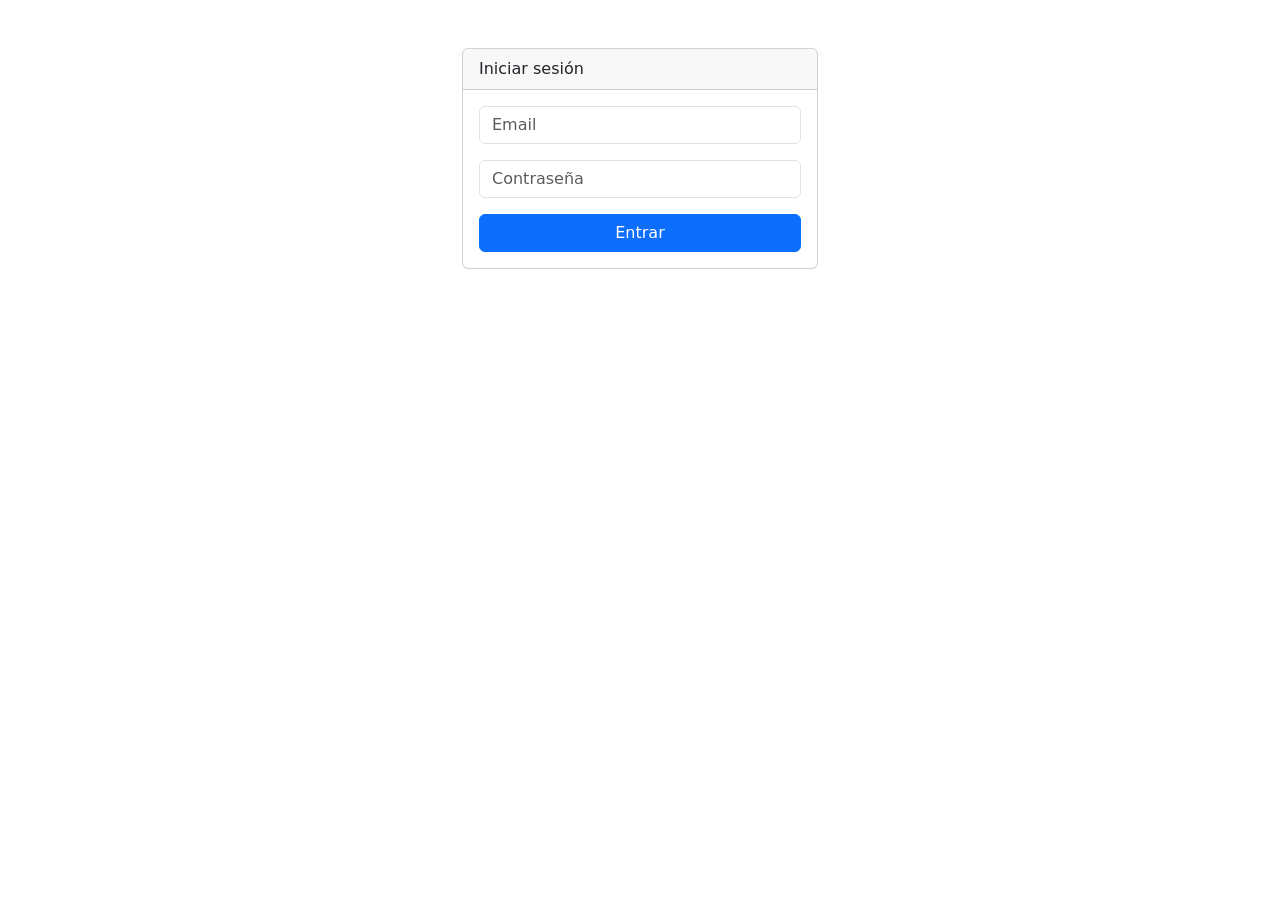
==== frontend/login.html @ f65bad0b "feat: gestor de inventario completo" ====
<!DOCTYPE html>
<html lang="es">
<head>
    <meta charset="UTF-8">
    <meta name="viewport" content="width=device-width, initial-scale=1.0">
    <title>Login - Inventario</title>

    <link href="https://cdn.jsdelivr.net/npm/bootstrap@5.3.8/dist/css/bootstrap.min.css" rel="stylesheet">
</head>
<body>

<div class="container">

    <div class="row justify-content-center mt-5">

        <div class="col-md-4">

            <div class="card">

                <div class="card-header">
                    Iniciar sesión
                </div>

                <div class="card-body">

                    <form id="loginForm">

                        <div class="mb-3">
                            <input
                                type="email"
                                id="email"
                                class="form-control"
                                placeholder="Email"
                                required
                            >
                        </div>

                        <div class="mb-3">
                            <input
                                type="password"
                                id="password"
                                class="form-control"
                                placeholder="Contraseña"
                                required
                            >
                        </div>

                        <button
                            type="submit"
                            class="btn btn-primary w-100">
                            Entrar
                        </button>

                    </form>

                </div>

            </div>

        </div>

    </div>

</div>

<script src="js/login.js"></script>

</body>
</html>
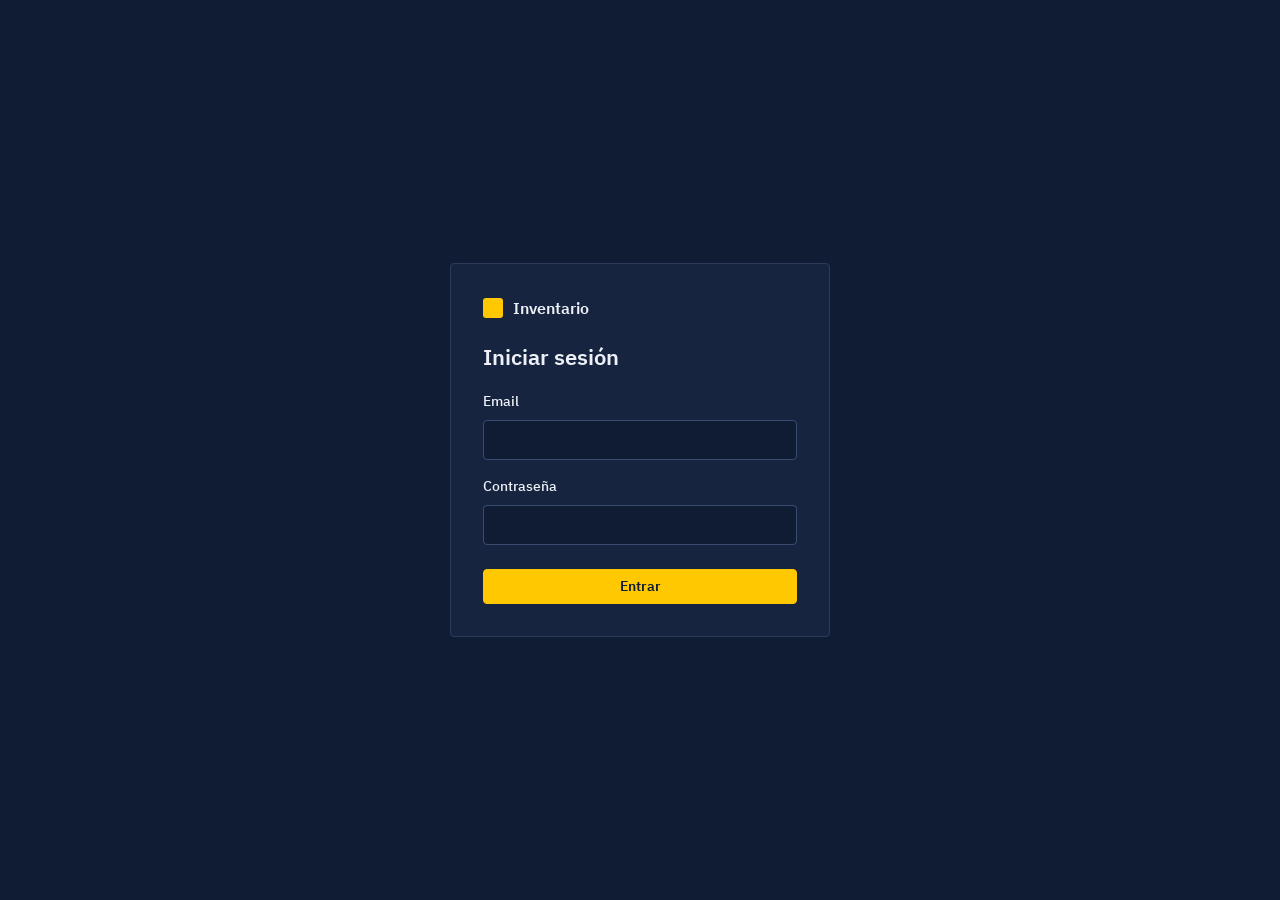
==== commit f2c70718: "Rediseño visual: barra superior, tema claro/oscuro, tipografía IBM Plex Sans alojada y estilos unifi" ====
--- a/frontend/login.html
+++ b/frontend/login.html
@@ -3,67 +3,62 @@
 <head>
     <meta charset="UTF-8">
     <meta name="viewport" content="width=device-width, initial-scale=1.0">
-    <title>Login - Inventario</title>
+    <title>Iniciar sesión - Inventario</title>
+    <link rel="icon" type="image/svg+xml" href="favicon.svg">
 
-    <link href="https://cdn.jsdelivr.net/npm/bootstrap@5.3.8/dist/css/bootstrap.min.css" rel="stylesheet">
+    <link href="vendor/bootstrap/bootstrap.min.css" rel="stylesheet">
+    <link rel="stylesheet" href="css/style.css?v=3">
+    <script src="js/tema.js"></script>
 </head>
 <body>
 
-<div class="container">
+<main class="login-page">
 
-    <div class="row justify-content-center mt-5">
+    <div class="login-card">
 
-        <div class="col-md-4">
+        <div class="brand">
+            <span class="brand-mark" aria-hidden="true"></span>
+            Inventario
+        </div>
 
-            <div class="card">
+        <h1>Iniciar sesión</h1>
 
-                <div class="card-header">
-                    Iniciar sesión
-                </div>
+        <form id="loginForm">
 
-                <div class="card-body">
-
-                    <form id="loginForm">
-
-                        <div class="mb-3">
-                            <input
-                                type="email"
-                                id="email"
-                                class="form-control"
-                                placeholder="Email"
-                                required
-                            >
-                        </div>
-
-                        <div class="mb-3">
-                            <input
-                                type="password"
-                                id="password"
-                                class="form-control"
-                                placeholder="Contraseña"
-                                required
-                            >
-                        </div>
-
-                        <button
-                            type="submit"
-                            class="btn btn-primary w-100">
-                            Entrar
-                        </button>
-
-                    </form>
-
-                </div>
-
+            <div class="mb-3">
+                <label for="email" class="form-label">Email</label>
+                <input
+                    type="email"
+                    id="email"
+                    class="form-control"
+                    autocomplete="username"
+                    required
+                >
             </div>
 
-        </div>
+            <div class="mb-4">
+                <label for="password" class="form-label">Contraseña</label>
+                <input
+                    type="password"
+                    id="password"
+                    class="form-control"
+                    autocomplete="current-password"
+                    required
+                >
+            </div>
+
+            <button type="submit" class="btn btn-primary w-100">
+                Entrar
+            </button>
+
+        </form>
 
     </div>
 
-</div>
+</main>
 
-<script src="js/login.js"></script>
+<script src="js/config.js?v=2"></script>
+<script src="js/login.js?v=2"></script>
 
 </body>
-</html>+</html>
--- a/frontend/css/style.css
+++ b/frontend/css/style.css
@@ -0,0 +1,628 @@
+/* ==========================================================================
+   Gestor de inventario · estilos
+   Estructura: fuentes · tokens (claro/oscuro) · base · barra superior ·
+   contenido · componentes de Bootstrap · login · SweetAlert2 · responsive
+   ========================================================================== */
+
+/* Fuentes (alojadas en el proyecto, licencia SIL OFL) */
+
+@font-face {
+    font-family: "IBM Plex Sans";
+    font-style: normal;
+    font-weight: 400;
+    font-display: swap;
+    src: url("../vendor/ibm-plex-sans/ibm-plex-sans-latin-400-normal.woff2") format("woff2");
+}
+@font-face {
+    font-family: "IBM Plex Sans";
+    font-style: normal;
+    font-weight: 500;
+    font-display: swap;
+    src: url("../vendor/ibm-plex-sans/ibm-plex-sans-latin-500-normal.woff2") format("woff2");
+}
+@font-face {
+    font-family: "IBM Plex Sans";
+    font-style: normal;
+    font-weight: 600;
+    font-display: swap;
+    src: url("../vendor/ibm-plex-sans/ibm-plex-sans-latin-600-normal.woff2") format("woff2");
+}
+
+/* Tokens ------------------------------------------------------------------ */
+
+:root,
+[data-bs-theme="light"] {
+    --bg: #eef1f6;
+    --panel: #ffffff;
+    --line: #d5dce8;
+    --line-strong: #aeb9cc;
+    --row-line: #e5eaf2;
+    --hover: #f3f6fa;
+    --text: #14213d;
+    --muted: #55627a;
+    --accent: #ffc800;
+    --accent-hover: #e6b400;
+    --accent-ink: #101c34;
+    --link: #1b3f8b;
+    --focus: #14213d;
+    --warn-text: #7a5600;
+    --input-bg: #ffffff;
+
+    --b-success: #17694a;
+    --b-danger: #b02a2a;
+    --b-warning: #7a5600;
+    --b-info: #1f5c9e;
+    --b-secondary: #4a566b;
+    --b-primary: #14213d;
+
+    --chart-1: #14213d;
+    --chart-2: #e0a800;
+    --chart-3: #4a78b5;
+    --chart-4: #8da0bd;
+    --chart-5: #2f9e7a;
+    --chart-6: #c76b2e;
+
+    --bs-body-bg: var(--bg);
+    --bs-body-color: var(--text);
+    --bs-secondary-color: var(--muted);
+    --bs-border-color: var(--line);
+    --bs-link-color: var(--link);
+    --bs-link-hover-color: var(--text);
+    --bs-link-color-rgb: 27, 63, 139;
+}
+
+[data-bs-theme="dark"] {
+    --bg: #101c34;
+    --panel: #16243f;
+    --line: #2b3b5a;
+    --line-strong: #3a4c70;
+    --row-line: #22335a;
+    --hover: #1b2b4b;
+    --text: #edf1f7;
+    --muted: #a8b5ca;
+    --accent: #ffc800;
+    --accent-hover: #ffd633;
+    --accent-ink: #101c34;
+    --link: #ffc800;
+    --focus: #ffc800;
+    --warn-text: #ffc800;
+    --input-bg: #101c34;
+
+    --b-success: #5fd0a0;
+    --b-danger: #ff8a8a;
+    --b-warning: #ffc800;
+    --b-info: #7fb2e5;
+    --b-secondary: #a8b5ca;
+    --b-primary: #ffc800;
+
+    --chart-1: #ffc800;
+    --chart-2: #7fb2e5;
+    --chart-3: #4a78b5;
+    --chart-4: #b8c4d9;
+    --chart-5: #5fd0a0;
+    --chart-6: #e58f52;
+
+    --bs-body-bg: var(--bg);
+    --bs-body-color: var(--text);
+    --bs-secondary-color: var(--muted);
+    --bs-border-color: var(--line);
+    --bs-link-color: var(--link);
+    --bs-link-hover-color: #ffd633;
+    --bs-link-color-rgb: 255, 200, 0;
+}
+
+:root {
+    --bar: #0b1426;
+    --bar-text: #edf1f7;
+    --bar-muted: #a8b5ca;
+    --bar-line: #2b3b5a;
+    --radius: 4px;
+    --bs-body-font-family: "IBM Plex Sans", system-ui, -apple-system, "Segoe UI", sans-serif;
+    --bs-body-font-size: 0.875rem;
+    --bs-body-line-height: 1.5;
+    --bs-border-radius: 4px;
+    --bs-border-radius-sm: 3px;
+    --bs-border-radius-lg: 4px;
+}
+
+/* Base -------------------------------------------------------------------- */
+
+* { box-sizing: border-box; }
+
+html, body {
+    margin: 0;
+    padding: 0;
+    min-height: 100%;
+}
+
+body {
+    font-variant-numeric: tabular-nums;
+}
+
+a { text-underline-offset: 2px; }
+
+:focus-visible {
+    outline: 2px solid var(--focus);
+    outline-offset: 2px;
+}
+
+/* Barra superior ----------------------------------------------------------- */
+
+.layout {
+    min-height: 100vh;
+    display: flex;
+    flex-direction: column;
+}
+
+.appbar {
+    display: flex;
+    flex-wrap: wrap;
+    align-items: center;
+    gap: 8px 32px;
+    padding: 0 32px;
+    min-height: 56px;
+    background: var(--bar);
+    border-bottom: 1px solid var(--bar-line);
+    color: var(--bar-text);
+}
+
+.brand {
+    display: flex;
+    text-decoration: none;
+    align-items: center;
+    gap: 10px;
+    font-size: 16px;
+    font-weight: 600;
+    color: var(--bar-text);
+}
+
+.brand-mark {
+    width: 20px;
+    height: 20px;
+    border-radius: 3px;
+    background: var(--accent);
+    display: inline-block;
+}
+
+.appnav {
+    display: flex;
+    flex: 1 1 auto;
+    min-width: 0;
+    overflow-x: auto;
+    scrollbar-width: none;
+}
+
+.appnav::-webkit-scrollbar { display: none; }
+
+.nav-item {
+    display: inline-flex;
+    align-items: center;
+    padding: 18px 14px 16px;
+    border: 0;
+    border-bottom: 2px solid transparent;
+    background: none;
+    color: var(--bar-muted);
+    font: inherit;
+    font-weight: 500;
+    white-space: nowrap;
+    cursor: pointer;
+}
+
+.nav-item:hover { color: var(--accent); }
+
+.nav-item.active {
+    color: var(--bar-text);
+    border-bottom-color: var(--accent);
+}
+
+.nav-item:focus-visible {
+    outline: 2px solid var(--accent);
+    outline-offset: -2px;
+}
+
+.appbar-right {
+    display: flex;
+    align-items: center;
+    gap: 6px;
+    margin-left: auto;
+}
+
+.topbar-user {
+    color: var(--bar-muted);
+    margin-right: 10px;
+}
+
+.bar-link {
+    padding: 8px 10px;
+    border: 0;
+    background: none;
+    color: var(--bar-muted);
+    font: inherit;
+    cursor: pointer;
+    text-decoration: underline;
+    text-underline-offset: 3px;
+}
+
+.bar-link:hover { color: var(--accent); }
+
+.bar-link:focus-visible,
+.btn-icon:focus-visible {
+    outline: 2px solid var(--accent);
+    outline-offset: 2px;
+}
+
+.btn-icon {
+    background: none;
+    border: 1px solid var(--bar-line);
+    border-radius: var(--radius);
+    padding: 5px 9px;
+    color: var(--bar-text);
+    cursor: pointer;
+    font-size: 16px;
+    line-height: 1;
+}
+
+.btn-icon:hover { border-color: var(--accent); color: var(--accent); }
+
+/* Contenido ---------------------------------------------------------------- */
+
+.main {
+    width: 100%;
+    max-width: 1280px;
+    margin: 0 auto;
+    padding: 28px 32px 48px;
+}
+
+.topbar-title {
+    margin: 0 0 20px;
+    font-size: 24px;
+    font-weight: 600;
+    color: var(--text);
+}
+
+.seccion { padding: 0; }
+
+.card-box {
+    background: var(--panel);
+    border: 1px solid var(--line);
+    border-radius: var(--radius);
+    padding: 20px 24px;
+    margin-bottom: 20px;
+}
+
+.card-box-title {
+    margin: 0 0 16px;
+    font-size: 15px;
+    font-weight: 600;
+    color: var(--text);
+}
+
+/* Resumen del dashboard: un solo panel con celdas separadas por una línea */
+
+.cards-grid {
+    display: grid;
+    grid-template-columns: repeat(auto-fit, minmax(200px, 1fr));
+    gap: 1px;
+    margin-bottom: 20px;
+    background: var(--line);
+    border: 1px solid var(--line);
+    border-radius: var(--radius);
+    overflow: hidden;
+}
+
+.stat-card {
+    display: flex;
+    flex-direction: column;
+    gap: 4px;
+    padding: 20px 24px;
+    background: var(--panel);
+}
+
+.stat-label { color: var(--muted); }
+
+.stat-value {
+    font-size: 30px;
+    font-weight: 600;
+    line-height: 1.2;
+    color: var(--text);
+}
+
+.stat-card.danger .stat-value { color: var(--warn-text); }
+.stat-card.danger .stat-label { color: var(--muted); }
+
+.charts-grid {
+    display: grid;
+    grid-template-columns: 1fr 1fr;
+    gap: 20px;
+}
+
+.charts-grid .card-box { margin-bottom: 0; }
+
+.section-toolbar {
+    display: flex;
+    flex-direction: column;
+    gap: 10px;
+    margin-bottom: 14px;
+}
+
+.section-actions {
+    display: flex;
+    flex-wrap: wrap;
+    gap: 8px;
+    margin-bottom: 14px;
+}
+
+.filtros {
+    display: flex;
+    flex-wrap: wrap;
+    gap: 6px;
+}
+
+.filtros .btn.activo {
+    background: var(--accent);
+    border-color: var(--accent);
+    color: var(--accent-ink);
+}
+
+/* Botones ------------------------------------------------------------------ */
+
+.btn {
+    --bs-btn-border-radius: var(--radius);
+    --bs-btn-font-weight: 500;
+    --bs-btn-font-size: 0.875rem;
+    --bs-btn-focus-shadow-rgb: 255, 200, 0;
+}
+
+.btn-primary {
+    --bs-btn-color: var(--accent-ink);
+    --bs-btn-bg: var(--accent);
+    --bs-btn-border-color: var(--accent);
+    --bs-btn-hover-color: var(--accent-ink);
+    --bs-btn-hover-bg: var(--accent-hover);
+    --bs-btn-hover-border-color: var(--accent-hover);
+    --bs-btn-active-color: var(--accent-ink);
+    --bs-btn-active-bg: var(--accent-hover);
+    --bs-btn-active-border-color: var(--accent-hover);
+    --bs-btn-disabled-color: var(--accent-ink);
+    --bs-btn-disabled-bg: var(--accent);
+    --bs-btn-disabled-border-color: var(--accent);
+    font-weight: 600;
+}
+
+.btn-secondary,
+.btn-outline-secondary,
+.btn-outline-primary {
+    --bs-btn-color: var(--text);
+    --bs-btn-bg: transparent;
+    --bs-btn-border-color: var(--line-strong);
+    --bs-btn-hover-color: var(--text);
+    --bs-btn-hover-bg: var(--hover);
+    --bs-btn-hover-border-color: var(--text);
+    --bs-btn-active-color: var(--text);
+    --bs-btn-active-bg: var(--hover);
+    --bs-btn-active-border-color: var(--text);
+    --bs-btn-disabled-color: var(--muted);
+    --bs-btn-disabled-bg: transparent;
+    --bs-btn-disabled-border-color: var(--line);
+}
+
+.btn-outline-danger {
+    --bs-btn-color: var(--b-danger);
+    --bs-btn-bg: transparent;
+    --bs-btn-border-color: var(--line-strong);
+    --bs-btn-hover-color: var(--b-danger);
+    --bs-btn-hover-bg: var(--hover);
+    --bs-btn-hover-border-color: var(--b-danger);
+    --bs-btn-active-color: var(--b-danger);
+    --bs-btn-active-bg: var(--hover);
+    --bs-btn-active-border-color: var(--b-danger);
+}
+
+.btn-outline-warning {
+    --bs-btn-color: var(--b-warning);
+    --bs-btn-bg: transparent;
+    --bs-btn-border-color: var(--line-strong);
+    --bs-btn-hover-color: var(--b-warning);
+    --bs-btn-hover-bg: var(--hover);
+    --bs-btn-hover-border-color: var(--b-warning);
+    --bs-btn-active-color: var(--b-warning);
+    --bs-btn-active-bg: var(--hover);
+    --bs-btn-active-border-color: var(--b-warning);
+}
+
+.btn-success {
+    --bs-btn-color: #ffffff;
+    --bs-btn-bg: #1f8a5c;
+    --bs-btn-border-color: #1f8a5c;
+    --bs-btn-hover-color: #ffffff;
+    --bs-btn-hover-bg: #187049;
+    --bs-btn-hover-border-color: #187049;
+    --bs-btn-active-bg: #187049;
+    --bs-btn-active-border-color: #187049;
+}
+
+.btn-danger {
+    --bs-btn-color: #ffffff;
+    --bs-btn-bg: #c03a3a;
+    --bs-btn-border-color: #c03a3a;
+    --bs-btn-hover-color: #ffffff;
+    --bs-btn-hover-bg: #a52f2f;
+    --bs-btn-hover-border-color: #a52f2f;
+    --bs-btn-active-bg: #a52f2f;
+    --bs-btn-active-border-color: #a52f2f;
+}
+
+/* Formularios -------------------------------------------------------------- */
+
+.form-control,
+.form-select {
+    min-height: 40px;
+    background-color: var(--input-bg);
+    border-color: var(--line-strong);
+    color: var(--text);
+    border-radius: var(--radius);
+}
+
+textarea.form-control { min-height: 80px; }
+
+.form-control::placeholder { color: var(--muted); opacity: 1; }
+
+.form-control:focus,
+.form-select:focus {
+    background-color: var(--input-bg);
+    color: var(--text);
+    border-color: var(--focus);
+    box-shadow: 0 0 0 3px rgba(255, 200, 0, .25);
+}
+
+.form-label { font-weight: 500; }
+.form-text { color: var(--muted); }
+
+/* Tablas ------------------------------------------------------------------- */
+
+.table {
+    --bs-table-bg: transparent;
+    --bs-table-color: var(--text);
+    --bs-table-border-color: var(--row-line);
+    --bs-table-striped-bg: transparent;
+    --bs-table-striped-color: var(--text);
+    --bs-table-hover-bg: var(--hover);
+    --bs-table-hover-color: var(--text);
+    margin-bottom: 0;
+}
+
+.table > :not(caption) > * > * {
+    padding: 0.75rem 1rem;
+    vertical-align: middle;
+}
+
+.table-sm > :not(caption) > * > * { padding: 0.5rem 1rem; }
+
+.table > thead > tr > th {
+    color: var(--muted);
+    font-weight: 500;
+    border-bottom: 1px solid var(--line);
+    white-space: nowrap;
+}
+
+.table > tbody > tr:hover > * {
+    background-color: var(--hover);
+}
+
+/* Etiquetas de estado ------------------------------------------------------ */
+
+.badge {
+    --b: var(--b-secondary);
+    padding: 0.3em 0.65em;
+    font-size: 0.8125rem;
+    border-radius: 3px;
+    font-weight: 500;
+    background-color: color-mix(in srgb, var(--b) 16%, transparent) !important;
+    color: var(--b) !important;
+}
+
+.badge.bg-success   { --b: var(--b-success); }
+.badge.bg-danger    { --b: var(--b-danger); }
+.badge.bg-warning   { --b: var(--b-warning); }
+.badge.bg-info      { --b: var(--b-info); }
+.badge.bg-primary   { --b: var(--b-primary); }
+.badge.bg-secondary { --b: var(--b-secondary); }
+.badge.bg-dark      { --b: var(--b-secondary); }
+
+.text-danger { color: var(--b-danger) !important; }
+.text-muted  { color: var(--muted) !important; }
+
+/* Modales ------------------------------------------------------------------ */
+
+.modal-content {
+    background-color: var(--panel);
+    color: var(--text);
+    border: 1px solid var(--line);
+    border-radius: var(--radius);
+}
+
+.modal-header,
+.modal-footer { border-color: var(--line); }
+
+.modal-title { font-size: 17px; font-weight: 600; }
+
+/* Login -------------------------------------------------------------------- */
+
+.login-page {
+    min-height: 100vh;
+    display: flex;
+    align-items: center;
+    justify-content: center;
+    padding: 24px 16px;
+}
+
+.login-card {
+    width: 100%;
+    max-width: 380px;
+    padding: 32px;
+    background: var(--panel);
+    border: 1px solid var(--line);
+    border-radius: var(--radius);
+}
+
+.login-card .brand {
+    color: var(--text);
+    margin-bottom: 24px;
+}
+
+.login-card h1 {
+    margin: 0 0 20px;
+    font-size: 22px;
+    font-weight: 600;
+}
+
+/* SweetAlert2 -------------------------------------------------------------- */
+
+.swal2-popup {
+    background: var(--panel);
+    color: var(--text);
+    border: 1px solid var(--line);
+    border-radius: var(--radius);
+    font-family: inherit;
+}
+
+.swal2-title,
+.swal2-html-container { color: var(--text); }
+
+.swal2-styled.swal2-confirm {
+    background-color: var(--accent) !important;
+    color: var(--accent-ink) !important;
+    font-weight: 600;
+    border-radius: var(--radius);
+    box-shadow: none !important;
+}
+
+.swal2-styled.swal2-cancel {
+    background-color: transparent !important;
+    color: var(--text) !important;
+    border: 1px solid var(--line-strong);
+    border-radius: var(--radius);
+    box-shadow: none !important;
+}
+
+.swal2-input,
+.swal2-textarea {
+    background: var(--input-bg);
+    color: var(--text);
+    border-color: var(--line-strong);
+}
+
+/* Responsive --------------------------------------------------------------- */
+
+@media (max-width: 768px) {
+    .appbar { padding: 0 16px; gap: 0 16px; }
+    .appnav { order: 3; flex-basis: 100%; }
+    .topbar-user { display: none; }
+    .main { padding: 20px 16px 40px; }
+    .charts-grid { grid-template-columns: 1fr; }
+    .card-box { padding: 16px; }
+}
+
+@media (prefers-reduced-motion: reduce) {
+    * { transition: none !important; scroll-behavior: auto !important; }
+}
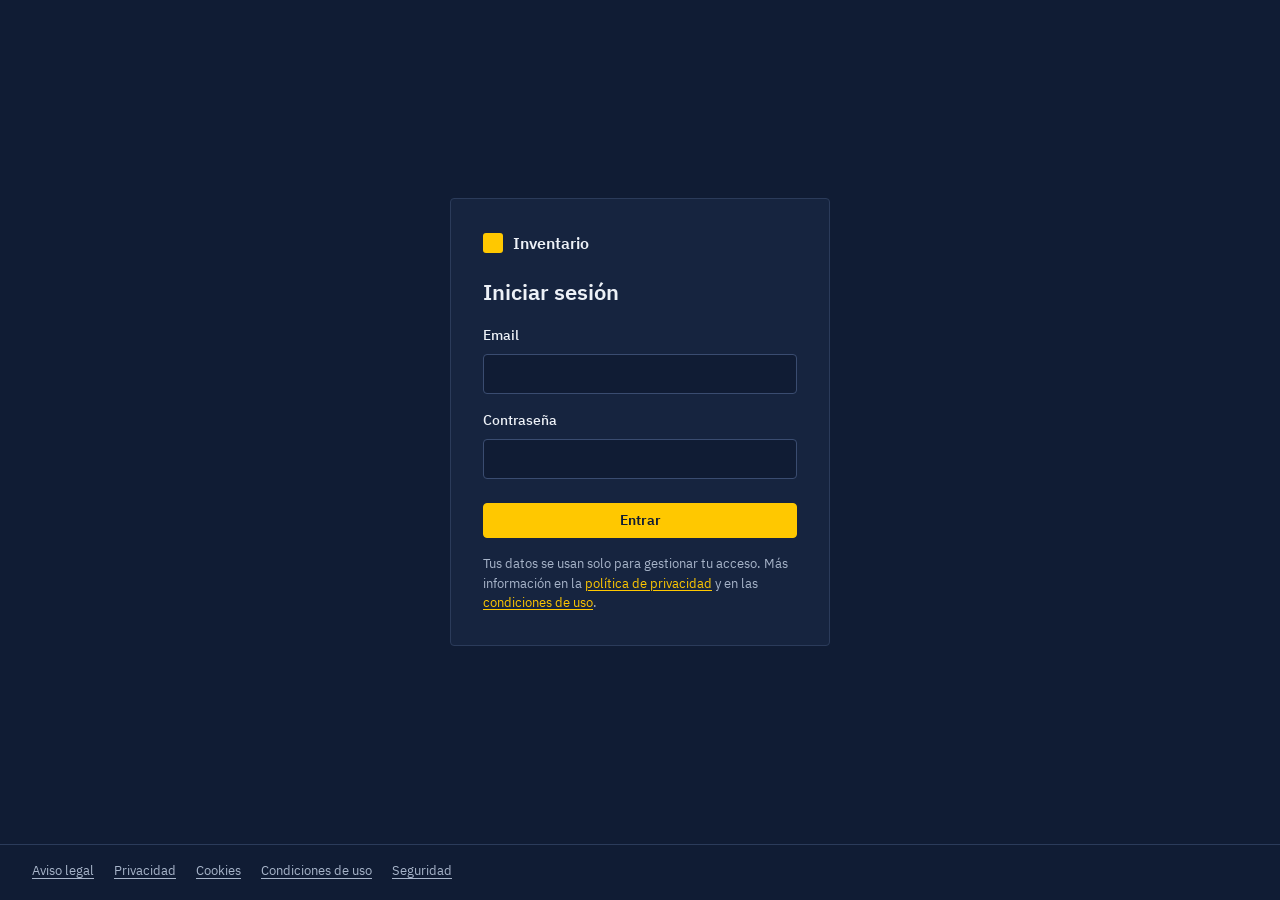
==== commit cb29b317: "Páginas legales: aviso legal, privacidad, cookies, condiciones y seguridad" ====
--- a/frontend/login.html
+++ b/frontend/login.html
@@ -7,7 +7,8 @@
     <link rel="icon" type="image/svg+xml" href="favicon.svg">
 
     <link href="vendor/bootstrap/bootstrap.min.css" rel="stylesheet">
-    <link rel="stylesheet" href="css/style.css?v=3">
+    <link rel="stylesheet" href="css/style.css?v=4">
+    <link rel="stylesheet" href="css/legal.css?v=1">
     <script src="js/tema.js"></script>
 </head>
 <body>
@@ -53,9 +54,25 @@
 
         </form>
 
+        <p class="form-aviso">
+            Tus datos se usan solo para gestionar tu acceso. Más información en la
+            <a href="legal/privacidad.html">política de privacidad</a> y en las
+            <a href="legal/condiciones.html">condiciones de uso</a>.
+        </p>
+
     </div>
 
 </main>
+
+    <footer class="site-footer">
+        <nav aria-label="Información legal">
+            <a href="legal/aviso-legal.html">Aviso legal</a>
+            <a href="legal/privacidad.html">Privacidad</a>
+            <a href="legal/cookies.html">Cookies</a>
+            <a href="legal/condiciones.html">Condiciones de uso</a>
+            <a href="legal/seguridad.html">Seguridad</a>
+        </nav>
+    </footer>
 
 <script src="js/config.js?v=2"></script>
 <script src="js/login.js?v=2"></script>
--- a/frontend/css/style.css
+++ b/frontend/css/style.css
@@ -336,7 +336,9 @@
     gap: 20px;
 }
 
-.charts-grid .card-box { margin-bottom: 0; }
+.charts-grid { grid-template-columns: repeat(2, minmax(0, 1fr)); }
+
+.charts-grid .card-box { margin-bottom: 0; min-width: 0; }
 
 .section-toolbar {
     display: flex;
@@ -529,7 +531,8 @@
 .badge.bg-secondary { --b: var(--b-secondary); }
 .badge.bg-dark      { --b: var(--b-secondary); }
 
-.text-danger { color: var(--b-danger) !important; }
+.text-danger  { color: var(--b-danger) !important; }
+.text-success { color: var(--b-success) !important; }
 .text-muted  { color: var(--muted) !important; }
 
 /* Modales ------------------------------------------------------------------ */
@@ -586,8 +589,16 @@
     font-family: inherit;
 }
 
-.swal2-title,
-.swal2-html-container { color: var(--text); }
+.swal2-title {
+    color: var(--text);
+    font-size: 1.25rem;
+    font-weight: 600;
+}
+
+.swal2-html-container {
+    color: var(--text);
+    font-size: 0.9375rem;
+}
 
 .swal2-styled.swal2-confirm {
     background-color: var(--accent) !important;
@@ -619,10 +630,10 @@
     .appnav { order: 3; flex-basis: 100%; }
     .topbar-user { display: none; }
     .main { padding: 20px 16px 40px; }
-    .charts-grid { grid-template-columns: 1fr; }
+    .charts-grid { grid-template-columns: minmax(0, 1fr); }
     .card-box { padding: 16px; }
 }
 
 @media (prefers-reduced-motion: reduce) {
     * { transition: none !important; scroll-behavior: auto !important; }
-}
+}
--- a/frontend/css/legal.css
+++ b/frontend/css/legal.css
@@ -0,0 +1,106 @@
+/* Páginas legales, pie de página y avisos de formulario */
+
+.legal {
+    max-width: 72ch;
+    line-height: 1.65;
+}
+
+.legal h1 {
+    margin: 0 0 4px;
+    font-size: 24px;
+    font-weight: 600;
+}
+
+.legal h2 {
+    margin: 32px 0 8px;
+    font-size: 17px;
+    font-weight: 600;
+}
+
+.legal p,
+.legal li { margin-bottom: 8px; }
+
+.legal ul { padding-left: 1.25rem; }
+
+.legal a { color: var(--link); text-decoration: underline; }
+
+.legal-fecha {
+    margin: 0 0 24px;
+    color: var(--muted);
+}
+
+.aviso-demo {
+    margin: 0 0 8px;
+    padding: 12px 16px;
+    background: var(--panel);
+    border: 1px solid var(--line-strong);
+    border-radius: var(--radius);
+}
+
+mark.pendiente {
+    padding: 0 4px;
+    border-radius: 2px;
+    background: color-mix(in srgb, var(--accent) 35%, transparent);
+    color: inherit;
+}
+
+.legal code {
+    padding: 1px 5px;
+    border-radius: 3px;
+    background: var(--hover);
+    color: var(--text);
+}
+
+.tabla-scroll {
+    overflow-x: auto;
+    background: var(--panel);
+    border: 1px solid var(--line);
+    border-radius: var(--radius);
+}
+
+.tabla-scroll .table > :not(caption) > * > * { vertical-align: top; }
+
+/* Pie de página */
+
+.site-footer {
+    margin-top: auto;
+    padding: 16px 32px;
+    border-top: 1px solid var(--line);
+    font-size: 13px;
+}
+
+.site-footer nav {
+    display: flex;
+    flex-wrap: wrap;
+    gap: 6px 20px;
+}
+
+.site-footer a {
+    color: var(--muted);
+    text-decoration: underline;
+    text-underline-offset: 3px;
+}
+
+.site-footer a:hover { color: var(--text); }
+
+.site-footer a[aria-current="page"] {
+    color: var(--text);
+    font-weight: 500;
+}
+
+/* Login: deja sitio al pie de página */
+
+.login-page { min-height: calc(100vh - 56px); }
+
+.form-aviso {
+    margin: 16px 0 0;
+    color: var(--muted);
+    font-size: 13px;
+    line-height: 1.5;
+}
+
+.form-aviso a { color: var(--link); }
+
+@media (max-width: 768px) {
+    .site-footer { padding: 16px; }
+}
